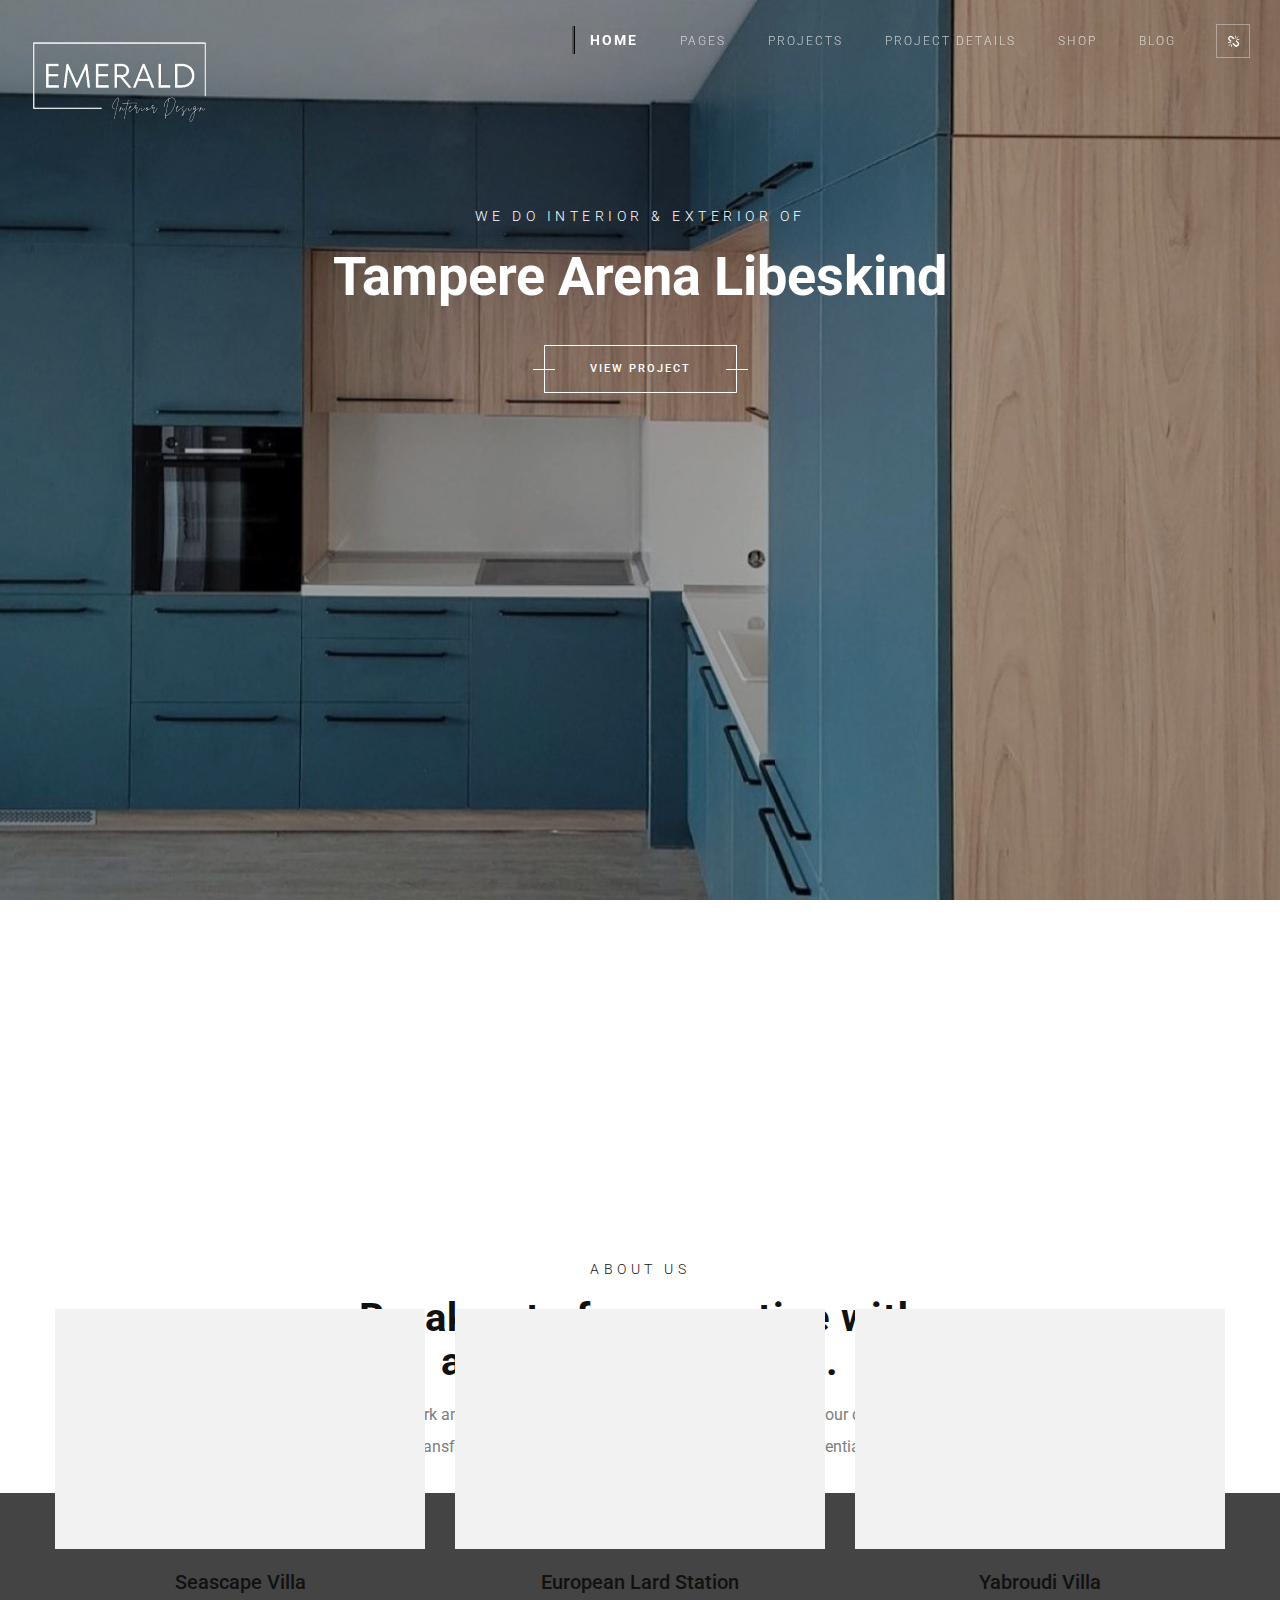
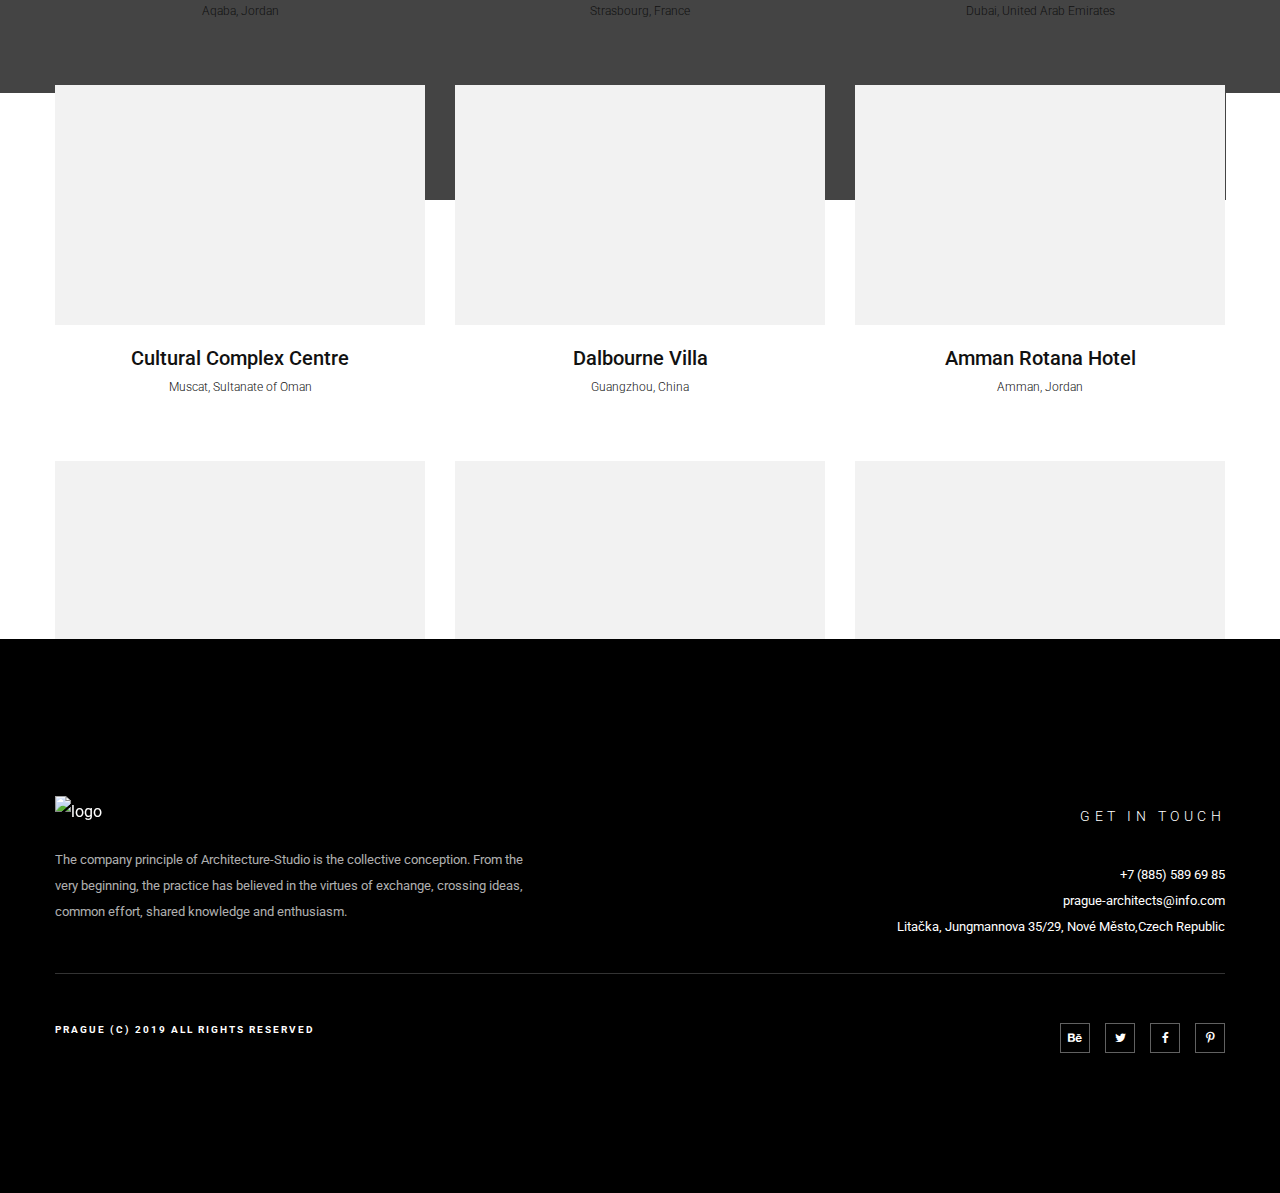
==== minimalist-home.html @ 52a1dbca "menu" ====
<!DOCTYPE html>
<html lang="en">

<head>
        <meta charset="utf-8" />
        <meta http-equiv="X-UA-Compatible" content="IE=edge">
        <title>Minimalist Home &#8211; Prague</title>
        <meta name="viewport" content="width=device-width, initial-scale=1">
        <meta name="format-detection" content="telephone=no" />

        <link rel="stylesheet" href="https://fonts.googleapis.com/css?family=Roboto:100,300,400,500,700">
        <link rel="stylesheet" href="css/swiper.min.css">
        <link rel="stylesheet" href="css/slick.min.css">
        <link rel="stylesheet" href="css/magnific-popup.css">
        <link rel="stylesheet" href="font-awesome/css/font-awesome.min.css">
        <link rel="stylesheet" href="css/et-line-font.css">
        <link rel="stylesheet" href="css/before-after.min.css">
        <link rel="stylesheet" href="css/bootstrap.min.css">
        <link rel="stylesheet" href="css/unit-test.css">
        <link rel="stylesheet" href="css/style.css?v=1">
</head>

<body>

        <!--PRELOADER-->
        <div class="prague-loader">
                <div class="prague-loader-wrapper">
                        <div class="prague-loader-bar">
                                PRAGUE
                        </div>
                </div>
        </div>
        <!--/PRELOADER-->

        <!--HEADER-->
        <header class="prague-header simple sticky-menu sticky-mobile-menu light ">
                <!--LOGO-->
                <div class="prague-logo">
                        <a href="index.html">
                                <img src="img/home/logo-white.png" class="image_logo" alt="logo" /></a>
                </div>
                <!--/LOGO-->

                <div class="prague-header-wrapper">

                        <!--NAVIGATION-->
                        <div class="prague-navigation">
                                <div class="pargue-navigation-wrapper">
                                        <div class="prague-navigation-inner">


                                                <nav>
                                                        <ul class="main-menu">
                                                                <li class="menu-item menu-item-type-custom menu-item-object-custom current-menu-ancestor current-menu-parent menu-item-has-children "><a
                                                                                href="index.html">Home</a>
                                                                        <ul class="sub-menu">
                                                                                <li class="menu-item menu-item-type-post_type menu-item-object-page menu-item-home page_item page-item-1599 current_page_item"><a
                                                                                                href="index.html">Main
                                                                                                Home</a></li>
                                                                                <li class="menu-item menu-item-type-post_type current-menu-item menu-item-object-page"><a
                                                                                                href="minimalist-home.html">Minimalist
                                                                                                Home</a></li>
                                                                                <li class="menu-item menu-item-type-post_type menu-item-object-page"><a
                                                                                                href="onepage-home.html">OnePage
                                                                                                Home</a></li>
                                                                                <li class="menu-item menu-item-type-post_type menu-item-object-page"><a
                                                                                                href="work-film-strip.html">Film
                                                                                                Strip</a></li>
                                                                                <li class="menu-item menu-item-type-post_type menu-item-object-page"><a
                                                                                                href="work-category-list.html">Category
                                                                                                List</a></li>
                                                                                <li class="menu-item menu-item-type-post_type menu-item-object-page"><a
                                                                                                href="revolution-slider.html">Revolution
                                                                                                Slider</a></li>
                                                                                <li class="menu-item menu-item-type-post_type menu-item-object-page"><a
                                                                                                href="work-timeline-images.html">Timeline
                                                                                                Projects</a></li>
                                                                                <li class="menu-item menu-item-type-post_type menu-item-object-page"><a
                                                                                                href="creative-banner.html">Creative
                                                                                                Banner</a></li>
                                                                                <li class="menu-item menu-item-type-post_type menu-item-object-page"><a
                                                                                                href="projects.html">Projects</a></li>
                                                                                <li class="menu-item menu-item-type-post_type menu-item-object-page"><a
                                                                                                href="parallax-presentation.html">Parallax
                                                                                                Presentation</a></li>
                                                                                <li class="menu-item menu-item-type-post_type menu-item-object-page"><a
                                                                                                href="parallax-with-text.html">Parallax
                                                                                                With Text</a></li>
                                                                                <li class="menu-item menu-item-type-post_type menu-item-object-page"><a
                                                                                                href="simple.html">Simple</a></li>
                                                                                <li class="menu-item menu-item-type-post_type menu-item-object-page"><a
                                                                                                href="splitted-screen.html">Splitted
                                                                                                Screen</a></li>
                                                                                <li class="menu-item menu-item-type-post_type menu-item-object-page"><a
                                                                                                href="splitted-creative-banner.html">Splitted
                                                                                                Creative Banner</a></li>
                                                                                <li class="menu-item menu-item-type-post_type menu-item-object-page"><a
                                                                                                href="columns-gallery.html">Creative
                                                                                                gallery</a></li>
                                                                                <li class="menu-item menu-item-type-post_type menu-item-object-page"><a
                                                                                                href="slider.html">Slider</a></li>
                                                                                <li class="menu-item menu-item-type-post_type menu-item-object-page"><a
                                                                                                href="before-after.html">Before
                                                                                                &#038; After</a></li>
                                                                                <li class="menu-item menu-item-type-post_type menu-item-object-page"><a
                                                                                                href="fullscreen-slider.html">Fullscreen
                                                                                                Slider</a></li>
                                                                                <li class="menu-item menu-item-type-post_type menu-item-object-page"><a
                                                                                                href="video-background.html">Video
                                                                                                Background</a></li>
                                                                                <li class="menu-item menu-item-type-post_type menu-item-object-page"><a
                                                                                                href="interior-design-showcase.html">Interior
                                                                                                Design Showcase</a></li>
                                                                                <li class="menu-item menu-item-type-post_type menu-item-object-page"><a
                                                                                                href="carousel-showcase.html">Carousel
                                                                                                showcase</a></li>
                                                                                <li class="menu-item menu-item-type-post_type menu-item-object-page"><a
                                                                                                href="split-slider.html">Split
                                                                                                Slider</a></li>
                                                                        </ul>
                                                                </li>
                                                                <li class="menu-item menu-item-type-custom menu-item-object-custom menu-item-has-children"><a
                                                                                href="#">Pages</a>
                                                                        <ul class="sub-menu">
                                                                                <li class="menu-item menu-item-type-custom menu-item-object-custom menu-item-has-children"><a
                                                                                                href="#">About</a>
                                                                                        <ul class="sub-menu">
                                                                                                <li class="menu-item menu-item-type-post_type menu-item-object-page"><a
                                                                                                                href="about-me.html">About
                                                                                                                Me</a></li>
                                                                                                <li class="menu-item menu-item-type-post_type menu-item-object-page"><a
                                                                                                                href="about-us.html">About
                                                                                                                Us</a></li>
                                                                                                <li class="menu-item menu-item-type-post_type menu-item-object-page"><a
                                                                                                                href="work-process.html">Work
                                                                                                                Process</a></li>
                                                                                        </ul>
                                                                                </li>
                                                                                <li class="menu-item menu-item-type-post_type menu-item-object-page menu-item-has-children"><a
                                                                                                href="services.html">Services</a>
                                                                                        <ul class="sub-menu">
                                                                                                <li class="menu-item menu-item-type-post_type menu-item-object-services"><a
                                                                                                                href="planning.html">Services
                                                                                                                Details</a></li>
                                                                                        </ul>
                                                                                </li>
                                                                                <li class="menu-item menu-item-type-post_type menu-item-object-page"><a
                                                                                                href="bibliography.html">Bibliography</a></li>
                                                                                <li class="menu-item menu-item-type-post_type menu-item-object-page"><a
                                                                                                href="media.html">Media</a></li>
                                                                                <li class="menu-item menu-item-type-post_type menu-item-object-page"><a
                                                                                                href="exhibition.html">Exhibition</a></li>
                                                                                <li class="menu-item menu-item-type-post_type menu-item-object-page"><a
                                                                                                href="clients.html">Clients</a></li>
                                                                                <li class="menu-item menu-item-type-custom menu-item-object-custom menu-item-has-children"><a
                                                                                                href="#">Pricing</a>
                                                                                        <ul class="sub-menu">
                                                                                                <li class="menu-item menu-item-type-post_type menu-item-object-page"><a
                                                                                                                href="pricing-image.html">Pricing
                                                                                                                Image</a></li>
                                                                                                <li class="menu-item menu-item-type-post_type menu-item-object-page"><a
                                                                                                                href="pricing-simple.html">Pricing
                                                                                                                Simple</a></li>
                                                                                        </ul>
                                                                                </li>
                                                                                <li class="menu-item menu-item-type-custom menu-item-object-custom menu-item-has-children"><a
                                                                                                href="#">Contact</a>
                                                                                        <ul class="sub-menu">
                                                                                                <li class="menu-item menu-item-type-post_type menu-item-object-page"><a
                                                                                                                href="contact-me.html">Contact
                                                                                                                Me</a></li>
                                                                                                <li class="menu-item menu-item-type-post_type menu-item-object-page"><a
                                                                                                                href="contact-us.html">Contact
                                                                                                                Us</a></li>
                                                                                        </ul>
                                                                                </li>
                                                                                <li class="menu-item menu-item-type-custom menu-item-object-custom menu-item-has-children"><a
                                                                                                href="#">Other Pages</a>
                                                                                        <ul class="sub-menu">
                                                                                                <li class="menu-item menu-item-type-post_type menu-item-object-page"><a
                                                                                                                href="coming-soon.html">Coming
                                                                                                                Soon</a></li>
                                                                                                <li class="menu-item menu-item-type-post_type menu-item-object-page"><a
                                                                                                                href="protected-page.html">Protected
                                                                                                                Page</a></li>
                                                                                                <li class="menu-item menu-item-type-custom menu-item-object-custom"><a
                                                                                                                href="404.html">Error
                                                                                                                Page</a></li>
                                                                                        </ul>
                                                                                </li>
                                                                        </ul>
                                                                </li>
                                                                <li class="menu-item menu-item-type-custom menu-item-object-custom menu-item-has-children"><a
                                                                                href="#">Projects</a>
                                                                        <ul class="sub-menu">
                                                                                <li class="menu-item menu-item-type-post_type menu-item-object-page"><a
                                                                                                href="work-list.html">Work
                                                                                                List</a></li>
                                                                                <li class="menu-item menu-item-type-post_type menu-item-object-page"><a
                                                                                                href="work-grid.html">Work
                                                                                                Grid</a></li>
                                                                                <li class="menu-item menu-item-type-post_type menu-item-object-page"><a
                                                                                                href="work-masonry.html">Work
                                                                                                Masonry</a></li>
                                                                                <li class="menu-item menu-item-type-post_type menu-item-object-page"><a
                                                                                                href="work-film-strip.html">Work
                                                                                                Film Strip</a></li>
                                                                                <li class="menu-item menu-item-type-post_type menu-item-object-page"><a
                                                                                                href="work-category-list.html">Work
                                                                                                Category List</a></li>
                                                                                <li class="menu-item menu-item-type-post_type menu-item-object-page"><a
                                                                                                href="work-timeline-list.html">Work
                                                                                                Timeline List</a></li>
                                                                                <li class="menu-item menu-item-type-post_type menu-item-object-page"><a
                                                                                                href="work-timeline-images.html">Work
                                                                                                Timeline Images</a></li>
                                                                                <li class="menu-item menu-item-type-post_type menu-item-object-page"><a
                                                                                                href="work-pinterest.html">Work
                                                                                                Pinterest</a></li>
                                                                                <li class="menu-item menu-item-type-post_type menu-item-object-page"><a
                                                                                                href="fullscreen-projects.html">Work
                                                                                                Fullscreen</a></li>
                                                                        </ul>
                                                                </li>
                                                                <li class="menu-item menu-item-type-custom menu-item-object-custom menu-item-has-children"><a
                                                                                href="#">Project Details</a>
                                                                        <ul class="sub-menu">
                                                                                <li class="menu-item menu-item-type-post_type menu-item-object-projects"><a
                                                                                                href="daniel-moore-appartaments.html">Parallax</a></li>
                                                                                <li class="menu-item menu-item-type-post_type menu-item-object-projects"><a
                                                                                                href="pastel-tones-design.html">Parallax
                                                                                                With Text</a></li>
                                                                                <li class="menu-item menu-item-type-post_type menu-item-object-projects"><a
                                                                                                href="henders-tragers-villa.html">Simple</a></li>
                                                                                <li class="menu-item menu-item-type-post_type menu-item-object-projects"><a
                                                                                                href="stone-krow-house.html">Splitted
                                                                                                Screen</a></li>
                                                                                <li class="menu-item menu-item-type-post_type menu-item-object-projects"><a
                                                                                                href="mountain-house.html">Splitted
                                                                                                Creative Banner</a></li>
                                                                                <li class="menu-item menu-item-type-post_type menu-item-object-projects"><a
                                                                                                href="tycoon-office-interior-design.html">Columns
                                                                                                Gallery</a></li>
                                                                                <li class="menu-item menu-item-type-post_type menu-item-object-projects"><a
                                                                                                href="alto-furniture.html">Slider</a></li>
                                                                                <li class="menu-item menu-item-type-post_type menu-item-object-projects"><a
                                                                                                href="alto-furniture-2.html">Before
                                                                                                &#038; After</a></li>
                                                                                <li class="menu-item menu-item-type-post_type menu-item-object-projects"><a
                                                                                                href="luxurious-apartment.html">Fullscreen
                                                                                                Slider</a></li>
                                                                        </ul>
                                                                </li>
                                                                <li class="menu-item menu-item-type-post_type menu-item-object-page menu-item-has-children"><a
                                                                                href="shop.html">Shop</a>
                                                                        <ul class="sub-menu">
                                                                                <li class="menu-item menu-item-type-post_type menu-item-object-product"><a
                                                                                                href="soft-chair.html">Product
                                                                                                Details</a></li>
                                                                        </ul>
                                                                </li>
                                                                <li class="menu-item menu-item-type-post_type menu-item-object-page menu-item-has-children"><a
                                                                                href="blog.html">Blog</a>
                                                                        <ul class="sub-menu">
                                                                                <li class="menu-item menu-item-type-post_type menu-item-object-page"><a
                                                                                                href="blog-list.html">Blog
                                                                                                List</a></li>
                                                                                <li class="menu-item menu-item-type-post_type menu-item-object-post"><a
                                                                                                href="time-inc-architectura.html">Blog
                                                                                                Details</a></li>
                                                                        </ul>
                                                                </li>
                                                        </ul>
                                                </nav>

                                        </div>
                                </div>
                        </div>
                        <!--/NAVIGATION-->


                        <!-- mobile icon -->
                        <div class="prague-nav-menu-icon">
                                <a href="#">
                                        <i></i>
                                </a>
                        </div>
                        <!-- /mobile icon -->

                        <!--SOCIAL-->
                        <div class="prague-social-nav">
                                <a href="#">
                                        <i class="fa fa-chain-broken" aria-hidden="true"></i>
                                </a>

                                <ul class="social-content">
                                        <li>
                                                <a target="_blank" href="https://www.behance.net/foxthemes">
                                                        <i aria-hidden="true" class="fa fa-behance"></i>
                                                </a>
                                        </li>
                                        <li>
                                                <a target="_blank" href="https://twitter.com/foxthemes_offic">
                                                        <i aria-hidden="true" class="fa fa-twitter"></i>
                                                </a>
                                        </li>
                                        <li>
                                                <a target="_blank" href="https://www.facebook.com/foxthemes.page/">
                                                        <i aria-hidden="true" class="fa fa-facebook"></i>
                                                </a>
                                        </li>
                                        <li>
                                                <a target="_blank" href="https://www.pinterest.com/foxthemes/">
                                                        <i aria-hidden="true" class="fa fa-pinterest-p"></i>
                                                </a>
                                        </li>
                                </ul>

                        </div>
                        <!--/SOCIAL-->

                </div>
        </header>
        <!--END HEADER-->

        <!--MAIN BODY-->
        <div class="row">
                <div class="col-xs-12 no-padd">
                        <div class="container-fluid top-banner no-padd  big fullheight light">
                                <span class="overlay"></span>
                                <img src="img/minimalist-home/fccdfc46183765.584a89c1e83e2.jpg" class="s-img-switch"
                                        alt="main-banner image">
                                <div class="content">
                                        <div class="prague-svg-animation-text"></div>
                                        <div class="subtitle">WE DO INTERIOR &amp; EXTERIOR OF</div>
                                        <h1 class="title">Tampere Arena Libeskind</h1>
                                        <a href="work-film-strip.html" class="a-btn creative" target="_blank">
                                                <span class="a-btn-line"></span>
                                                VIEW PROJECT</a>
                                </div>
                                <div class="top-banner-cursor"></div>
                        </div>
                </div>
        </div>

        <div class=" row-fluid  margin-lg-75t margin-sm-40t">
                <div class="column column_container col-sm-12 ">
                        <div class="column-inner ">
                                <div class="heading  Center dark">
                                        <div class="subtitle ">ABOUT US</div>
                                        <h2 class="title">Break out of your routine with<br />
                                                a global perspective.</h2>
                                        <div class="content">
                                                <p>Based on collective work and shared knowledge, Architecture-Studio
                                                        aims to favour dialogue and debate, to transform individual
                                                        knowledge into increased creative potential.</p>
                                        </div>
                                </div>
                        </div>
                </div>
        </div>

        <div class="row-fluid  margin-lg-35t margin-sm-0t">
                <div class="column column_container col-sm-12 ">
                        <div class="column-inner ">
                                <div class="wrapper">
                                        <div class="heading  Center dark">
                                                <div class="subtitle ">LAST PROJECTS</div>
                                        </div>
                                </div>
                        </div>
                </div>
        </div>

        <div class="container no-padd">
                <div class="row-fluid margin-lg-5t margin-lg-140b margin-sm-70b">
                        <div class="column no-padd column_container col-sm-12 margin-lg-5t margin-lg-140b margin-sm-70b">
                                <div class="column-inner ">
                                        <div class="wrapper">
                                                <div data-unique-key="d30797fabd788147235e48099dfaacc0" class="js-load-more"
                                                        data-start-page="1" data-max-page="4" data-next-link="index.html">
                                                        <div class="row prague_grid prague_count_col3 prague_gap_col15 js-load-more-block no-footer-content prague-load-wrapper"
                                                                data-columns="prague_count_col3" data-gap="prague_gap_col15">
                                                                <div class="portfolio-item-wrapp portfolio-item-paralax js-filter-simple-block">
                                                                        <div class="portfolio-item">

                                                                                <div class="project-grid-wrapper">
                                                                                        <a class="project-grid-item-img-link"
                                                                                                href="seascape-villa.html"
                                                                                                target="_self">
                                                                                                <div class="project-grid-item-img">
                                                                                                        <img 
                                                                                                                 src="#" data-lazy-src="img/minimalist-home/51f1b143659493.57f77d5c9619a-768x512.jpg"
                                                                                                                class="s-img-switch"
                                                                                                                alt="seascape-villa image" />
                                                                                                </div>
                                                                                        </a>

                                                                                        <div class="project-grid-item-content">
                                                                                                <h4 class="project-grid-item-title">
                                                                                                        <a href="seascape-villa.html"
                                                                                                                target="_self">Seascape
                                                                                                                Villa</a>
                                                                                                </h4>
                                                                                                <div class="project-grid-item-category">Aqaba,
                                                                                                        Jordan</div>
                                                                                        </div>
                                                                                </div>
                                                                        </div>
                                                                </div>
                                                                <div class="portfolio-item-wrapp portfolio-item-paralax js-filter-simple-blockcolumn_paralax">
                                                                        <div class="portfolio-item">

                                                                                <div class="project-grid-wrapper">
                                                                                        <a class="project-grid-item-img-link"
                                                                                                href="european-lard-station.html"
                                                                                                target="_self">
                                                                                                <div class="project-grid-item-img">
                                                                                                        <img 
                                                                                                                 src="#" data-lazy-src="img/minimalist-home/e55f0243174379.57e5b1bdd7939-e1492696696110-768x426.jpg"
                                                                                                                class="s-img-switch"
                                                                                                                alt="european-lard-station image" />
                                                                                                </div>
                                                                                        </a>

                                                                                        <div class="project-grid-item-content">
                                                                                                <h4 class="project-grid-item-title">
                                                                                                        <a href="european-lard-station.html"
                                                                                                                target="_self">European
                                                                                                                Lard
                                                                                                                Station</a>
                                                                                                </h4>
                                                                                                <div class="project-grid-item-category">Strasbourg,
                                                                                                        France</div>
                                                                                        </div>
                                                                                </div>
                                                                        </div>
                                                                </div>

                                                                <div class="portfolio-item-wrapp portfolio-item-paralax js-filter-simple-block">
                                                                        <div class="portfolio-item">

                                                                                <div class="project-grid-wrapper">
                                                                                        <a class="project-grid-item-img-link"
                                                                                                href="yabroudi-villa.html"
                                                                                                target="_self">
                                                                                                <div class="project-grid-item-img">
                                                                                                        <img
                                                                                                                 src="#" data-lazy-src="img/minimalist-home/8a1f5243879223-768x492.jpg"
                                                                                                                class="s-img-switch"
                                                                                                                alt="yabroudi-villa image" />
                                                                                                </div>
                                                                                        </a>

                                                                                        <div class="project-grid-item-content">
                                                                                                <h4 class="project-grid-item-title">
                                                                                                        <a href="yabroudi-villa.html"
                                                                                                                target="_self">Yabroudi
                                                                                                                Villa</a>
                                                                                                </h4>
                                                                                                <div class="project-grid-item-category">Dubai,
                                                                                                        United Arab
                                                                                                        Emirates</div>
                                                                                        </div>
                                                                                </div>
                                                                        </div>
                                                                </div>
                                                                <div class="portfolio-item-wrapp portfolio-item-paralax js-filter-simple-block">
                                                                        <div class="portfolio-item">

                                                                                <div class="project-grid-wrapper">
                                                                                        <a class="project-grid-item-img-link"
                                                                                                href="cultural-complex-centre.html"
                                                                                                target="_self">
                                                                                                <div class="project-grid-item-img">
                                                                                                        <img
                                                                                                                 src="#" data-lazy-src="img/minimalist-home/67162a45076555.58260565e42a0-768x387.jpg"
                                                                                                                class="s-img-switch"
                                                                                                                alt="cultural-complex-centre image" />
                                                                                                </div>
                                                                                        </a>

                                                                                        <div class="project-grid-item-content">
                                                                                                <h4 class="project-grid-item-title">
                                                                                                        <a href="cultural-complex-centre.html"
                                                                                                                target="_self">Cultural
                                                                                                                Complex
                                                                                                                Centre</a>
                                                                                                </h4>
                                                                                                <div class="project-grid-item-category">Muscat,
                                                                                                        Sultanate of
                                                                                                        Oman</div>
                                                                                        </div>
                                                                                </div>
                                                                        </div>
                                                                </div>
                                                                <div class="portfolio-item-wrapp portfolio-item-paralax js-filter-simple-block">
                                                                        <div class="portfolio-item">

                                                                                <div class="project-grid-wrapper">
                                                                                        <a class="project-grid-item-img-link"
                                                                                                href="dalbourne-villa.html"
                                                                                                target="_self">
                                                                                                <div class="project-grid-item-img">
                                                                                                        <img 
                                                                                                                 src="#" data-lazy-src="img/minimalist-home/57c8b543253643.57e957e02ae33-768x461.jpg"
                                                                                                                class="s-img-switch"
                                                                                                                alt="dalbourne-villa image" />
                                                                                                </div>
                                                                                        </a>

                                                                                        <div class="project-grid-item-content">
                                                                                                <h4 class="project-grid-item-title"><a
                                                                                                                href="dalbourne-villa.html"
                                                                                                                target="_self">Dalbourne
                                                                                                                Villa</a>
                                                                                                </h4>
                                                                                                <div class="project-grid-item-category">Guangzhou,
                                                                                                        China</div>
                                                                                        </div>
                                                                                </div>
                                                                        </div>
                                                                </div>
                                                                <div class="portfolio-item-wrapp portfolio-item-paralax js-filter-simple-block">
                                                                        <div class="portfolio-item">

                                                                                <div class="project-grid-wrapper">
                                                                                        <a class="project-grid-item-img-link"
                                                                                                href="amman-rotana-hotel.html"
                                                                                                target="_self">
                                                                                                <div class="project-grid-item-img">
                                                                                                        <img 
                                                                                                                 src="#" data-lazy-src="img/minimalist-home/c5854644221919.580bb620ecb87-768x480.jpg"
                                                                                                                class="s-img-switch"
                                                                                                                alt="amman-rotana-hotel image" />
                                                                                                </div>
                                                                                        </a>

                                                                                        <div class="project-grid-item-content">
                                                                                                <h4 class="project-grid-item-title"><a
                                                                                                                href="amman-rotana-hotel.html"
                                                                                                                target="_self">Amman
                                                                                                                Rotana
                                                                                                                Hotel</a>
                                                                                                </h4>
                                                                                                <div class="project-grid-item-category">Amman,
                                                                                                        Jordan</div>
                                                                                        </div>
                                                                                </div>
                                                                        </div>
                                                                </div>
                                                                <div class="portfolio-item-wrapp portfolio-item-paralax js-filter-simple-block">
                                                                        <div class="portfolio-item">

                                                                                <div class="project-grid-wrapper">
                                                                                        <a class="project-grid-item-img-link"
                                                                                                href="alvar-alto-museum.html"
                                                                                                target="_self">
                                                                                                <div class="project-grid-item-img">
                                                                                                        <img
                                                                                                                 src="#" data-lazy-src="img/minimalist-home/f7074646022991.584599840f8a4-768x512.jpg"
                                                                                                                class="s-img-switch wp-post-image"
                                                                                                                alt="alvar-alto-museum image" />
                                                                                                </div>
                                                                                        </a>

                                                                                        <div class="project-grid-item-content">
                                                                                                <h4 class="project-grid-item-title"><a
                                                                                                                href="alvar-alto-museum.html"
                                                                                                                target="_self">Alvar
                                                                                                                Alto
                                                                                                                Museum</a>
                                                                                                </h4>
                                                                                                <div class="project-grid-item-category">Casablanca,
                                                                                                        Morocco</div>
                                                                                        </div>
                                                                                </div>
                                                                        </div>
                                                                </div>
                                                                <div class="portfolio-item-wrapp portfolio-item-paralax js-filter-simple-block">
                                                                        <div class="portfolio-item">

                                                                                <div class="project-grid-wrapper">
                                                                                        <a class="project-grid-item-img-link"
                                                                                                href="dance-and-music-theatre.html"
                                                                                                target="_self">
                                                                                                <div class="project-grid-item-img">
                                                                                                        <img 
                                                                                                                 src="#" data-lazy-src="img/minimalist-home/c3bc4650000575.5608706c6ef11-768x576.jpg"
                                                                                                                class="s-img-switch"
                                                                                                                alt="dance-and-music-theatre image" />
                                                                                                </div>
                                                                                        </a>

                                                                                        <div class="project-grid-item-content">
                                                                                                <h4 class="project-grid-item-title">
                                                                                                        <a href="dance-and-music-theatre.html"
                                                                                                                target="_self">Dance
                                                                                                                and
                                                                                                                Music
                                                                                                                Theatre</a>
                                                                                                </h4>
                                                                                                <div class="project-grid-item-category">Perth,
                                                                                                        Australia</div>
                                                                                        </div>
                                                                                </div>
                                                                        </div>
                                                                </div>
                                                                <div class="portfolio-item-wrapp portfolio-item-paralax js-filter-simple-block">
                                                                        <div class="portfolio-item">

                                                                                <div class="project-grid-wrapper">
                                                                                        <a class="project-grid-item-img-link"
                                                                                                href="french-embassy.html"
                                                                                                target="_self">
                                                                                                <div class="project-grid-item-img">
                                                                                                        <img 
                                                                                                                 src="#" data-lazy-src="img/minimalist-home/f1ea2543662615.57f7990d59dc7-768x461.jpg"
                                                                                                                class="s-img-switch"
                                                                                                                alt="french-embassy image" />
                                                                                                </div>
                                                                                        </a>

                                                                                        <div class="project-grid-item-content">
                                                                                                <h4 class="project-grid-item-title">
                                                                                                        <a href="french-embassy.html"
                                                                                                                target="_self">French
                                                                                                                Embassy</a>
                                                                                                </h4>
                                                                                                <div class="project-grid-item-category">Casablanca,
                                                                                                        Morocco</div>
                                                                                        </div>
                                                                                </div>
                                                                        </div>
                                                                </div>
                                                                <div class="portfolio-item-wrapp portfolio-item-paralax js-filter-simple-block button-hide">
                                                                        <div class="portfolio-item">

                                                                                <div class="project-grid-wrapper">
                                                                                        <a class="project-grid-item-img-link"
                                                                                                href="amman-hotel.html"
                                                                                                target="_self">
                                                                                                <div class="project-grid-item-img">
                                                                                                        <img 
                                                                                                                 src="#" data-lazy-src="img/minimalist-home/88078a41049671.579736c352fcb-768x598.jpg"
                                                                                                                class="s-img-switch"
                                                                                                                alt="amman-hotel image" />
                                                                                                </div>
                                                                                        </a>

                                                                                        <div class="project-grid-item-content">
                                                                                                <h4 class="project-grid-item-title">
                                                                                                        <a href="amman-hotel.html"
                                                                                                                target="_self">Hower
                                                                                                                Cafe</a>
                                                                                                </h4>
                                                                                                <div class="project-grid-item-category">Guangzhou,
                                                                                                        China</div>
                                                                                        </div>
                                                                                </div>
                                                                        </div>
                                                                </div>
                                                        </div>

                                                        <div class="row">
                                                                <div class="col-sm-12 text-center">
                                                                        <button class="load-btn a-btn-2 creative js-load-more-btn">
                                                                                <span class="a-btn-line load"></span>
                                                                                LOAD MORE
                                                                        </button>
                                                                </div>
                                                        </div>

                                                </div>
                                        </div>
                                </div>
                        </div>
                </div>
        </div>
        <!--/MAIN BODY-->

        <!-- START FOOTER -->
        <footer class="prague-footer default">

                <img  src="#" data-lazy-src="img/home/ffa51a33625455.56b20f01c3608.jpg" class="s-img-switch"
                        alt="footer banner" />
                <div class="footer-content-outer">
                        <div class="footer-top-content">
                                <div class="prague-footer-main-block">
                                        <div class="prague-logo">
                                                <a href="http://prague.loc/">
                                                        <img  src="#" data-lazy-src="img/home/logo-white.png"
                                                                class="attachment-full size-full" alt="logo" /> </a>
                                        </div>

                                        <div class="footer-main-content">
                                                <p>The company principle of Architecture-Studio is the collective
                                                        conception. From the very
                                                        beginning, the practice has believed in the virtues of
                                                        exchange, crossing ideas, common
                                                        effort, shared knowledge and enthusiasm.</p>
                                        </div>

                                </div>
                                <div class="prague-footer-info-block">

                                        <h6 class="footer-info-block-title">GET IN TOUCH</h6>

                                        <div class="footer-info-block-content">
                                                <p><a href="tel:+7(885)5896985">+7 (885) 589 69 85</a></p>
                                                <p><a href="mailto:prague-architects@info.com">prague-architects@info.com</a></p>
                                                <p>Litačka, Jungmannova 35/29, Nové Město,Czech Republic</p>
                                        </div>

                                </div>
                        </div>
                        <div class="footer-bottom-content">

                                <!-- Footer copyright -->
                                <div class="footer-copyright">
                                        <p>PRAGUE (C) 2019 ALL RIGHTS RESERVED</p>
                                </div>
                                <!-- End footer copyright -->

                                <div class="prague-social-nav">


                                        <ul class="social-content">
                                                <li>
                                                        <a target="_blank" href="https://www.behance.net/foxthemes">
                                                                <i aria-hidden="true" class="fa fa-behance"></i>
                                                        </a>
                                                </li>
                                                <li>
                                                        <a target="_blank" href="https://twitter.com/foxthemes_offic">
                                                                <i aria-hidden="true" class="fa fa-twitter"></i>
                                                        </a>
                                                </li>
                                                <li>
                                                        <a target="_blank" href="https://www.facebook.com/foxthemes.page/">
                                                                <i aria-hidden="true" class="fa fa-facebook"></i>
                                                        </a>
                                                </li>
                                                <li>
                                                        <a target="_blank" href="https://www.pinterest.com/foxthemes/">
                                                                <i aria-hidden="true" class="fa fa-pinterest-p"></i>
                                                        </a>
                                                </li>
                                        </ul>

                                </div>

                        </div>
                </div>

        </footer>
        <!--/END FOOTER-->



        
    <script src="js/jquery.js"></script>
    <script src="js/vivus.min.js"></script>
    <script src="js/hammer.min.js"></script>
    <script src="js/foxlazy.min.js"></script>
    <script src="js/jquery.magnific-popup.min.js"></script>
    <script src="js/all.js"></script>
    <script src="js/isotope.pkgd.min.js"></script>
</body>

</html>
---- css/et-line-font.css ----
@font-face {
	font-family: 'et-line';
	src:url('../font/et-line.eot');
	src:url('../font/et-line.eot?#iefix') format('embedded-opentype'),
		url('../font/et-line.woff') format('woff'),
		url('../font/et-line.ttf') format('truetype'),
		url('../font/et-line.svg#et-line') format('svg');
	font-weight: normal;
	font-style: normal;
}

/* Use the following CSS code if you want to use data attributes for inserting your icons */
[data-icon]:before {
	font-family: 'et-line';
	content: attr(data-icon);
	speak: none;
	font-weight: normal;
	font-variant: normal;
	text-transform: none;
	line-height: 1;
	-webkit-font-smoothing: antialiased;
	-moz-osx-font-smoothing: grayscale;
	display:inline-block;
}

/* Use the following CSS code if you want to have a class per icon */
/*
Instead of a list of all class selectors,
you can use the generic selector below, but it's slower:
[class*="icon-"] {
*/
.icon-mobile, .icon-laptop, .icon-desktop, .icon-tablet, .icon-phone, .icon-document, .icon-documents, .icon-search, .icon-clipboard, .icon-newspaper, .icon-notebook, .icon-book-open, .icon-browser, .icon-calendar, .icon-presentation, .icon-picture, .icon-pictures, .icon-video, .icon-camera, .icon-printer, .icon-toolbox, .icon-briefcase, .icon-wallet, .icon-gift, .icon-bargraph, .icon-grid, .icon-expand, .icon-focus, .icon-edit, .icon-adjustments, .icon-ribbon, .icon-hourglass, .icon-lock, .icon-megaphone, .icon-shield, .icon-trophy, .icon-flag, .icon-map, .icon-puzzle, .icon-basket, .icon-envelope, .icon-streetsign, .icon-telescope, .icon-gears, .icon-key, .icon-paperclip, .icon-attachment, .icon-pricetags, .icon-lightbulb, .icon-layers, .icon-pencil, .icon-tools, .icon-tools-2, .icon-scissors, .icon-paintbrush, .icon-magnifying-glass, .icon-circle-compass, .icon-linegraph, .icon-mic, .icon-strategy, .icon-beaker, .icon-caution, .icon-recycle, .icon-anchor, .icon-profile-male, .icon-profile-female, .icon-bike, .icon-wine, .icon-hotairballoon, .icon-globe, .icon-genius, .icon-map-pin, .icon-dial, .icon-chat, .icon-heart, .icon-cloud, .icon-upload, .icon-download, .icon-target, .icon-hazardous, .icon-piechart, .icon-speedometer, .icon-global, .icon-compass, .icon-lifesaver, .icon-clock, .icon-aperture, .icon-quote, .icon-scope, .icon-alarmclock, .icon-refresh, .icon-happy, .icon-sad, .icon-facebook, .icon-twitter, .icon-googleplus, .icon-rss, .icon-tumblr, .icon-linkedin, .icon-dribbble {
	font-family: 'et-line';
	speak: none;
	font-style: normal;
	font-weight: normal;
	font-variant: normal;
	text-transform: none;
	line-height: 1;
	-webkit-font-smoothing: antialiased;
	-moz-osx-font-smoothing: grayscale;
	display:inline-block;
}
.icon-mobile:before {
	content: "\e000";
}
.icon-laptop:before {
	content: "\e001";
}
.icon-desktop:before {
	content: "\e002";
}
.icon-tablet:before {
	content: "\e003";
}
.icon-phone:before {
	content: "\e004";
}
.icon-document:before {
	content: "\e005";
}
.icon-documents:before {
	content: "\e006";
}
.icon-search:before {
	content: "\e007";
}
.icon-clipboard:before {
	content: "\e008";
}
.icon-newspaper:before {
	content: "\e009";
}
.icon-notebook:before {
	content: "\e00a";
}
.icon-book-open:before {
	content: "\e00b";
}
.icon-browser:before {
	content: "\e00c";
}
.icon-calendar:before {
	content: "\e00d";
}
.icon-presentation:before {
	content: "\e00e";
}
.icon-picture:before {
	content: "\e00f";
}
.icon-pictures:before {
	content: "\e010";
}
.icon-video:before {
	content: "\e011";
}
.icon-camera:before {
	content: "\e012";
}
.icon-printer:before {
	content: "\e013";
}
.icon-toolbox:before {
	content: "\e014";
}
.icon-briefcase:before {
	content: "\e015";
}
.icon-wallet:before {
	content: "\e016";
}
.icon-gift:before {
	content: "\e017";
}
.icon-bargraph:before {
	content: "\e018";
}
.icon-grid:before {
	content: "\e019";
}
.icon-expand:before {
	content: "\e01a";
}
.icon-focus:before {
	content: "\e01b";
}
.icon-edit:before {
	content: "\e01c";
}
.icon-adjustments:before {
	content: "\e01d";
}
.icon-ribbon:before {
	content: "\e01e";
}
.icon-hourglass:before {
	content: "\e01f";
}
.icon-lock:before {
	content: "\e020";
}
.icon-megaphone:before {
	content: "\e021";
}
.icon-shield:before {
	content: "\e022";
}
.icon-trophy:before {
	content: "\e023";
}
.icon-flag:before {
	content: "\e024";
}
.icon-map:before {
	content: "\e025";
}
.icon-puzzle:before {
	content: "\e026";
}
.icon-basket:before {
	content: "\e027";
}
.icon-envelope:before {
	content: "\e028";
}
.icon-streetsign:before {
	content: "\e029";
}
.icon-telescope:before {
	content: "\e02a";
}
.icon-gears:before {
	content: "\e02b";
}
.icon-key:before {
	content: "\e02c";
}
.icon-paperclip:before {
	content: "\e02d";
}
.icon-attachment:before {
	content: "\e02e";
}
.icon-pricetags:before {
	content: "\e02f";
}
.icon-lightbulb:before {
	content: "\e030";
}
.icon-layers:before {
	content: "\e031";
}
.icon-pencil:before {
	content: "\e032";
}
.icon-tools:before {
	content: "\e033";
}
.icon-tools-2:before {
	content: "\e034";
}
.icon-scissors:before {
	content: "\e035";
}
.icon-paintbrush:before {
	content: "\e036";
}
.icon-magnifying-glass:before {
	content: "\e037";
}
.icon-circle-compass:before {
	content: "\e038";
}
.icon-linegraph:before {
	content: "\e039";
}
.icon-mic:before {
	content: "\e03a";
}
.icon-strategy:before {
	content: "\e03b";
}
.icon-beaker:before {
	content: "\e03c";
}
.icon-caution:before {
	content: "\e03d";
}
.icon-recycle:before {
	content: "\e03e";
}
.icon-anchor:before {
	content: "\e03f";
}
.icon-profile-male:before {
	content: "\e040";
}
.icon-profile-female:before {
	content: "\e041";
}
.icon-bike:before {
	content: "\e042";
}
.icon-wine:before {
	content: "\e043";
}
.icon-hotairballoon:before {
	content: "\e044";
}
.icon-globe:before {
	content: "\e045";
}
.icon-genius:before {
	content: "\e046";
}
.icon-map-pin:before {
	content: "\e047";
}
.icon-dial:before {
	content: "\e048";
}
.icon-chat:before {
	content: "\e049";
}
.icon-heart:before {
	content: "\e04a";
}
.icon-cloud:before {
	content: "\e04b";
}
.icon-upload:before {
	content: "\e04c";
}
.icon-download:before {
	content: "\e04d";
}
.icon-target:before {
	content: "\e04e";
}
.icon-hazardous:before {
	content: "\e04f";
}
.icon-piechart:before {
	content: "\e050";
}
.icon-speedometer:before {
	content: "\e051";
}
.icon-global:before {
	content: "\e052";
}
.icon-compass:before {
	content: "\e053";
}
.icon-lifesaver:before {
	content: "\e054";
}
.icon-clock:before {
	content: "\e055";
}
.icon-aperture:before {
	content: "\e056";
}
.icon-quote:before {
	content: "\e057";
}
.icon-scope:before {
	content: "\e058";
}
.icon-alarmclock:before {
	content: "\e059";
}
.icon-refresh:before {
	content: "\e05a";
}
.icon-happy:before {
	content: "\e05b";
}
.icon-sad:before {
	content: "\e05c";
}
.icon-facebook:before {
	content: "\e05d";
}
.icon-twitter:before {
	content: "\e05e";
}
.icon-googleplus:before {
	content: "\e05f";
}
.icon-rss:before {
	content: "\e060";
}
.icon-tumblr:before {
	content: "\e061";
}
.icon-linkedin:before {
	content: "\e062";
}
.icon-dribbble:before {
	content: "\e063";
}
---- css/before-after.min.css ----
.ba-slider{position:relative;overflow:hidden}.ba-slider img{width:100%;display:block}.ba-slider .resize{position:absolute;top:0;left:0;height:100%;width:50%;overflow:hidden}.ba-slider .handle{position:absolute;left:50%;top:0;bottom:0;width:4px;margin-left:-2px;background:rgba(0,0,0,.5);cursor:ew-resize}.ba-slider .handle:after{position:absolute;top:50%;width:64px;height:64px;margin:-32px 0 0 -32px;content:'\21d4';color:#fff;font-weight:700;font-size:36px;text-align:center;line-height:64px;background:#ffb800;border:1px solid #e6a600;border-radius:50%;transition:all .3s ease;box-shadow:0 2px 6px rgba(0,0,0,.3),inset 0 2px 0 rgba(255,255,255,.5),inset 0 60px 50px -30px #ffd466}.ba-slider .handle.draggable:after{width:48px;height:48px;margin:-24px 0 0 -24px;line-height:50px;font-size:30px}
---- css/unit-test.css ----
* {
	font-size: 16px;
    line-height: 32px;
    font-weight: 400;
	-ms-word-wrap: break-word;
	word-wrap: break-word;
}

h1 {
	font-size: 32px;
}
h2 {
	font-size: 28px;
}
h3 {
	font-size: 23px;
}
h4 {
	font-size: 19px;
}
h5 {
	font-size: 19px;
}
h6 {
	font-size: 19px;
}
h1, h2, h3, h4, h5, h6 {
	margin: 10px 0;
}

blockquote {
	border: 0 solid #111111;
	border-left-width: 4px;
	color: #111111;
	font-size: 19px;
	font-style: italic;
	line-height: 1.4;
	margin: 0 0 25px;
	padding: 0 0 0 24px;
}
blockquote:before, blockquote:after {
	content: '';
	display: table;
}
blockquote:after {
	clear: both;
}
blockquote p {
	margin-bottom: 15px;
}
blockquote>:last-child {
	margin-bottom: 0;
}
q:before, q:after {
	content: '';
}
blockquote, q {
	quotes: none;
}
blockquote > ul {
	margin-left: 15px;
}

dfn, cite, em, i {
	font-style: italic;
}

table {
	border-collapse: separate;
	border-spacing: 0;
	border-width: 1px 0 0 1px;
	margin: 0 0 25px;
	table-layout: fixed;
	width: 100%;
}
table, th, td {
	border: 1px solid #cccccc;
}
th, td {
	padding: 7px;
}
th {
	border-width: 0 1px 1px 0;
	font-weight: 700;
}
caption, th, td {
	font-weight: normal;
	text-align: left;
}
td {
	border-width: 0 1px 1px 0;
}

dl {
	margin: 0 0 25px;
}
dt {
	font-weight: 700;
	color: #111111;
}
dd {
	margin: 0 0 20px;
}

ul {
	list-style: disc;
}
ul, ol {
	padding: 0;
}
li>ul, li>ol {
	margin-left: 15px;
	margin-bottom: 0;
}
ol {
	list-style: decimal;
}

address {
	font-style: italic;
	margin: 0 0 25px;
}

abbr[title] {
	border-bottom: 1px dotted;
}
abbr, acronym {
	border-bottom: 1px dotted #111111;
	cursor: help;
}

b, strong {
	font-weight: 700;
}

big {
	font-size: 125%;
}

code, kbd {
	color: #ffffff;
	background-color: #111111;
	padding: 2px 4px;
}
code, kbd, tt, var, samp, pre {
	font-family: Inconsolata,monospace;
}

del {
	opacity: 0.8;
}

mark, ins {
	background: #007acc;
	color: #ffffff;
	padding: 2px 4px;
	text-decoration: none;
}

pre {
	border: 1px solid #cccccc;
	background-color: #f5f5f5;
	color: #111111;
	font-size: 16px;
	line-height: 1.3;
	margin: 0 0 25px;
	max-width: 100%;
	overflow: auto;
	padding: 28px;
	white-space: pre-wrap;
	word-wrap: break-word;
}

sub {
	bottom: -3px;
}
sub, sup {
	font-size: 75%;
	line-height: 0;
	position: relative;
	vertical-align: baseline;
}
sup {
	top: -6px;
}

.aligncenter {
	clear: both;
	display: block;
	margin: 0 auto 25px;
}
.alignleft {
	float: left;
	margin: 6px 25px 25px 0;
}
.alignright {
	float: right;
	margin: 6px 0 25px 25px;
}

img {
	height: auto;
	max-width: 100%;
	vertical-align: middle;
}
img {
	border: 0;
	position: fixed;
}

.wp-caption {
	margin-bottom: 25px;
	max-width: 100%;
}
.wp-caption img[class*="wp-image-"] {
	display: block;
	margin: 0;
}
.wp-caption .wp-caption-text {
	color: #7e7d7d;
	font-size: 13px;
	font-style: italic;
	line-height: 1.6;
	padding-top: 7px;
}

.page-links {
	clear: both;
	font-family: Montserrat,"Helvetica Neue",sans-serif;
	margin: 0 0 25px;
}
.page-links a, .page-links>span {
	border: 1px solid #d1d1d1;
	border-radius: 2px;
	display: inline-block;
	font-size: 13px;
	height: 22px;
	line-height: 22px;
	margin-right: 4px;
	text-align: center;
	width: 24px;
}
.page-links>.page-links-title {
	border: 0;
	color: #1a1a1a;
	height: auto;
	margin: 0; 
	padding-right: 8px;
	width: auto;
}
.page-links a {
	background-color: #1a1a1a;
	border-color: #1a1a1a;
	color: #fff;
}
.says, .screen-reader-text {
	clip: rect(1px,1px,1px,1px);
	height: 1px;
	overflow: hidden;
	position: absolute!important;
	width: 1px;
	word-wrap: normal!important;
}

input[type="text"],
input[type="email"],
input[type="url"],
input[type="password"],
input[type="search"],
input[type="tel"],
input[type="number"],
textarea {
	background: #f2f2f2;
	border: none;
	border-bottom: 1px solid transparent;
	border-radius: 0;
	color: rgba(17, 17, 17, 0.5);
	padding: 16px 25px;
	width: 100%;
	margin-bottom: 20px;
}
input[type="text"]:focus,
input[type="email"]:focus,
input[type="url"]:focus,
input[type="password"]:focus,
input[type="search"]:focus,
input[type="tel"]:focus,
input[type="number"]:focus,
textarea:focus {
	outline: none;
}
textarea {
	overflow: auto;
	vertical-align: top;
	resize: none;
}

button,
button[disabled]:hover,
button[disabled]:focus,
input[type="button"],
input[type="button"][disabled]:hover,
input[type="button"][disabled]:focus,
input[type="reset"],
input[type="reset"][disabled]:hover,
input[type="reset"][disabled]:focus,
input[type="submit"],
input[type="submit"][disabled]:hover,
input[type="submit"][disabled]:focus {
	background: #1a1a1a;
	border: 0;
	border-radius: 2px;
	color: #fff;
	font-family: Montserrat,"Helvetica Neue",sans-serif;
	font-weight: 700;
	line-height: 1;
	padding: 13.5px 14px 12.5px;
	text-transform: uppercase;
}
button, html input[type="button"], input[type="reset"], input[type="submit"] {
	-webkit-appearance: button;
	cursor: pointer;
}

.post-password-form {margin-bottom: 25px;}
.post-password-form label {
	color: #686868;
	display: block;
	font-family: Montserrat,"Helvetica Neue",sans-serif;
	font-size: 13px;
	letter-spacing: 1px;
	line-height: 21px;
	margin-bottom: 22px;
	text-transform: uppercase;
}
.post-password-form button, input, select, textarea {
	max-width: 100%;
	margin: 0;
}
.post-password-form input[type="password"] {
	background: #f7f7f7;
	border: 1px solid #d1d1d1;
	border-radius: 2px;
	color: #686868;
	padding: 10px 7px;
	width: 100%;
	margin-top: 7px;
}
.post-password-form input[type="submit"] {
	background: #1a1a1a;
	border: 0;
	border-radius: 2px;
	color: #fff;
	font-family: Montserrat,"Helvetica Neue",sans-serif;
	font-weight: 700;
	letter-spacing: .75px;
	line-height: 1;
	padding: 13.5px 14px 12.5px;
	text-transform: uppercase;
}

.comment-list {list-style: none; margin: 0;}
.comment-content h1:first-child,
.comment-content h2:first-child,
.comment-content h3:first-child,
.comment-content h4:first-child,
.comment-content h5:first-child,
.comment-content h6:first-child {
	margin-top: 0;
}

blockquote em, blockquote i, blockquote cite {
	font-style: normal;
}
blockquote cite, blockquote small {
	color: #1a1a1a;
	display: block;
	font-size: 16px;
	line-height: 1.75;
}
blockquote cite:before, blockquote small:before {
	content: "\2014\00a0";
}

.comment-list .children > li {padding-left: 25px;}

.gallery-item {
	display: inline-block;
	max-width: 33.33%;
	padding: 0 7px 14px;
	text-align: center;
	vertical-align: top;
	width: 100%;
}
figure {
	margin: 0;
}
.gallery-icon img {
	margin: 0 auto;
}
.gallery-caption {
	color: #7e7d7d;
	display: block;
	font-size: 13px;
	font-style: italic;
	line-height: 21px;
	padding-top: 7px;
}
.gallery-columns-1 .gallery-item {
	max-width: 100%;
}
.gallery-columns-2 .gallery-item {
	max-width: 50%;
}
.gallery-columns-4 .gallery-item {
	max-width: 25%;
}
.gallery-columns-5 .gallery-item {
	max-width: 20%;
}
.gallery-columns-6 .gallery-item {
	max-width: 16.66%;
}
.gallery-columns-7 .gallery-item {
	max-width: 14.28%;
}
.gallery-columns-8 .gallery-item {
	max-width: 12.5%;
}
.gallery-columns-9 .gallery-item {
	max-width: 11.111111%;
}

embed, iframe, object, video {
	margin-bottom: 25px;
	max-width: 100%;
	vertical-align: middle;
}
.mejs-container span {
	font-size: inherit;
	line-height: inherit;
}
.entry-content blockquote:not(.alignleft):not(.alignright),
.entry-summary blockquote, .comment-content blockquote {
	margin-left: -25px;
}
.entry-content>:last-child, .entry-summary>:last-child,
body:not(.search-results) .entry-summary>:last-child,
.page-content>:last-child, .comment-content>:last-child,
.textwidget>:last-child {
	margin-bottom: 0;
}

.widget li > ul, .widget li > ol {
	margin-bottom: 0;
	margin-left: 20px;
}

.tagcloud a {
	border: 1px solid #d1d1d1;
	border-radius: 2px;
	display: inline-block;
	font-family: Montserrat,"Helvetica Neue",sans-serif;
	line-height: 1;
	margin: 0 3px 7px 0;
	padding: 7px 6px 6px;
}

.bypostauthor {
	font-family: inherit;
}
.sticky .prague-blog-grid-wrapper {
	background-color: #f2f2f2;
}
.sticky .blog-grid-post-title:before {
	content: '\f249';
	display: inline-block;
    font-family: 'FontAwesome';
    margin-right: 8px;
}
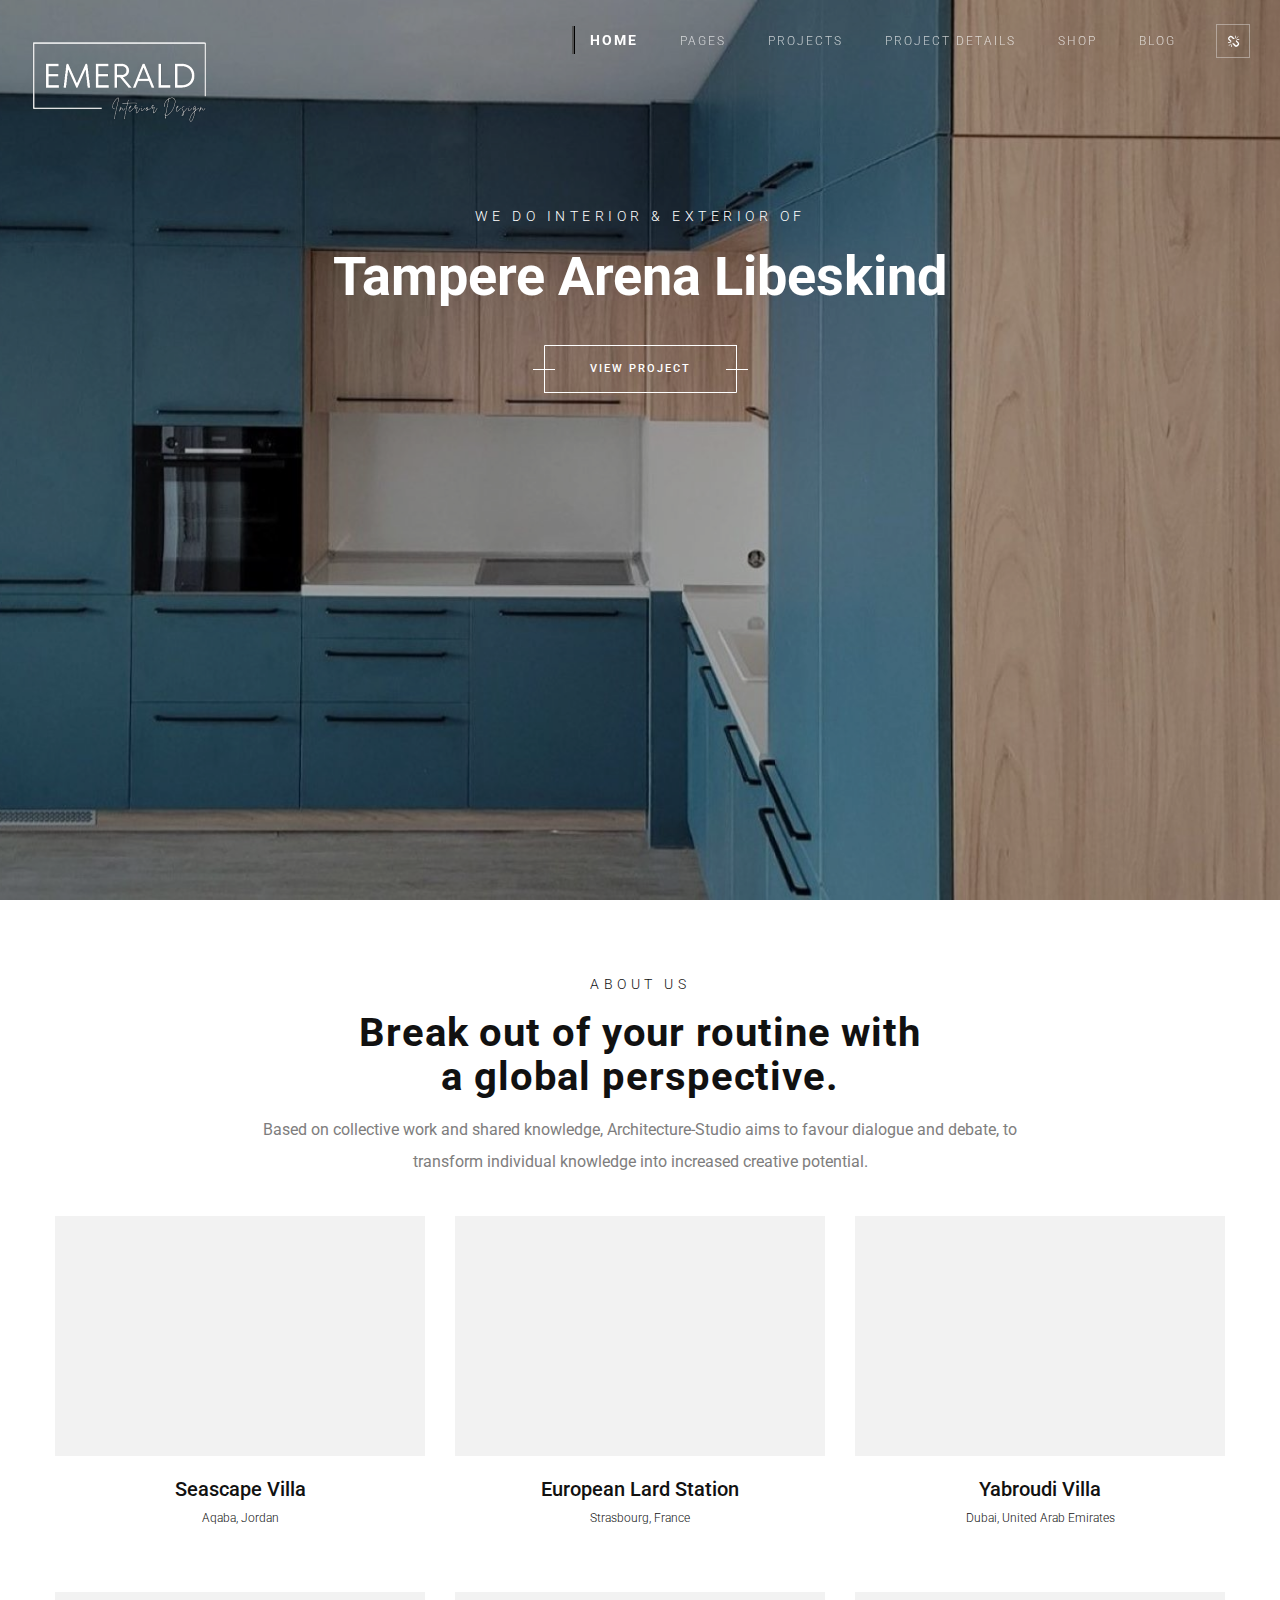
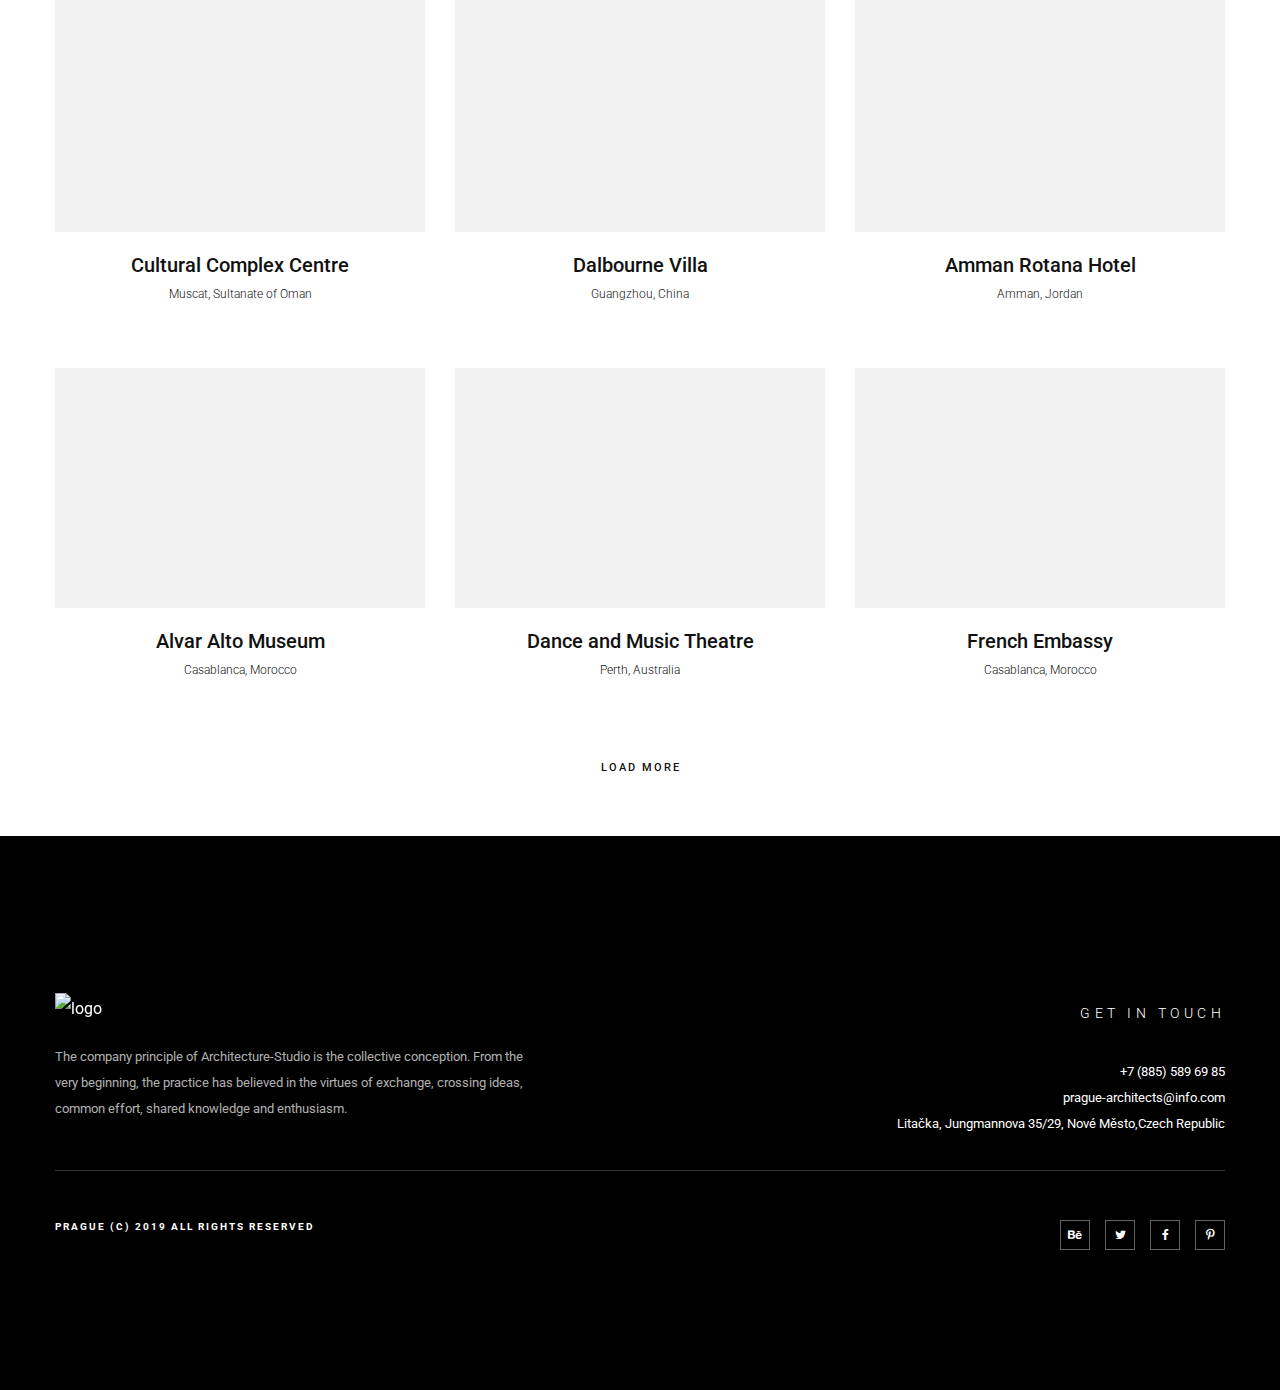
==== commit af0e01c4: "new home page" ====
--- a/minimalist-home.html
+++ b/minimalist-home.html
@@ -347,7 +347,7 @@
                 <div class="column column_container col-sm-12 ">
                         <div class="column-inner ">
                                 <div class="heading  Center dark">
-                                        <div class="subtitle ">ABOUT US</div>
+                                        <div class="subtitle " style="margin-top: -350px">ABOUT US</div>
                                         <h2 class="title">Break out of your routine with<br />
                                                 a global perspective.</h2>
                                         <div class="content">
@@ -362,13 +362,7 @@
 
         <div class="row-fluid  margin-lg-35t margin-sm-0t">
                 <div class="column column_container col-sm-12 ">
-                        <div class="column-inner ">
-                                <div class="wrapper">
-                                        <div class="heading  Center dark">
-                                                <div class="subtitle ">LAST PROJECTS</div>
-                                        </div>
-                                </div>
-                        </div>
+
                 </div>
         </div>
 
--- a/css/style.css
+++ b/css/style.css
@@ -791,7 +791,7 @@
 }
 
 .margin-lg-5t {
-  margin-top: 5px;
+  margin-top: 50px;
 }
 
 .margin-lg-10t {
@@ -847,7 +847,7 @@
 }
 
 .margin-lg-75t {
-  margin-top: 75px;
+  margin-top: 140px;
 }
 
 .margin-lg-80t {
@@ -1063,7 +1063,7 @@
 }
 
 .margin-lg-140b {
-  margin-bottom: 140px;
+  margin-bottom: 430px;
 }
 
 .margin-lg-145b {
@@ -6080,7 +6080,6 @@
   right: -1px;
   bottom: -1px;
   padding: 200px 0 0 0;
-  background: #444;
   h1 {
     text-align: center;
     padding: 30px 0 40px;
